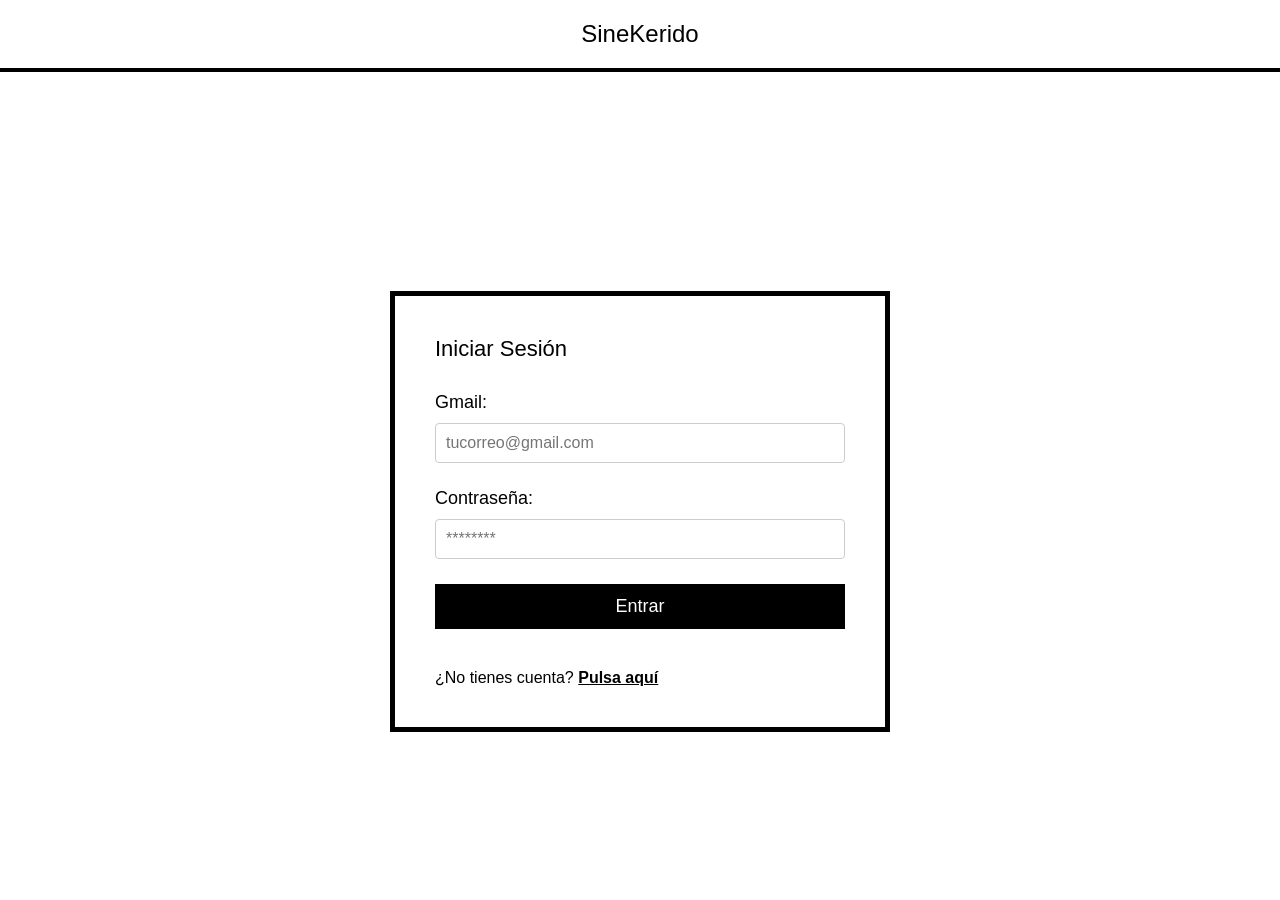
==== src/login.html @ 13dd3729 "login html y css" ====
<!DOCTYPE html>
<html lang="es">
<head>
    <meta charset="UTF-8">
    <meta name="viewport" content="width=device-width, initial-scale=1.0">
    <title>SineKerido - Iniciar Sesión</title>
    <link rel="stylesheet" href="styles.css">
</head>
<body class="login-body">

    <header class="main-header">
        <h1>SineKerido</h1>
    </header>

    <main class="login-container">
        
        <div class="login-box">
            <h2>Iniciar Sesión</h2>

            <form id="login-form" action="#" method="POST">
                
                <div class="form-group">
                    <label for="email">Gmail:</label>
                    <input type="email" id="email" name="email" required placeholder="tucorreo@gmail.com">
                </div>

                <div class="form-group">
                    <label for="password">Contraseña:</label>
                    <input type="password" id="password" name="password" required placeholder="********">
                </div>

                <button type="submit" class="btn-submit">Entrar</button>
            </form>

            <div class="login-footer">
                <p>¿No tienes cuenta? <a href="#">Pulsa aquí</a></p>
            </div>

        </div>
    </main>

</body>
</html>
---- src/styles.css ----
/*
ARCHIVO DE CSS. CREAR TODO EL CSS EN ESTE ARCHIVO.
*/

/* estilo login */
* {
    margin: 0;
    padding: 0;
    box-sizing: border-box;
    font-family: Arial, sans-serif; 
}

body.login-body {
    background-color: #ffffff;
    color: #000000;
    display: flex;
    flex-direction: column;
    min-height: 100vh;
}

.main-header {
    text-align: center;
    padding: 20px 0;
    border-bottom: 4px solid #000; 
    margin-bottom: 50px;
}

.main-header h1 {
    font-size: 24px;
    font-weight: normal;
}

.login-container {
    display: flex;
    justify-content: center;
    align-items: center;
    flex: 1; 
}

.login-box {
    border: 5px solid #000; 
    padding: 40px;
    width: 100%;
    max-width: 500px; 
    background-color: #fff;
}

.login-box h2 {
    font-size: 22px;
    margin-bottom: 30px;
    font-weight: normal;
}

.form-group {
    margin-bottom: 25px;
}

.form-group label {
    display: block;
    font-size: 18px;
    margin-bottom: 10px;
}

.form-group input {
    width: 100%;
    padding: 10px;
    font-size: 16px;
    border: 1px solid #ccc; 
    border-radius: 4px;
    outline: none;
}

.form-group input:focus {
    border-color: #000; 
}

.btn-submit {
    width: 100%;
    padding: 12px;
    background-color: #000;
    color: #fff;
    border: none;
    font-size: 18px;
    cursor: pointer;
    margin-bottom: 20px;
    transition: background-color 0.3s;
}

.btn-submit:hover {
    background-color: #333;
}

.login-footer {
    margin-top: 20px;
    font-size: 16px;
}

.login-footer a {
    color: #000;
    text-decoration: underline;
    font-weight: bold;
}

.login-footer a:hover {
    color: #555;
}
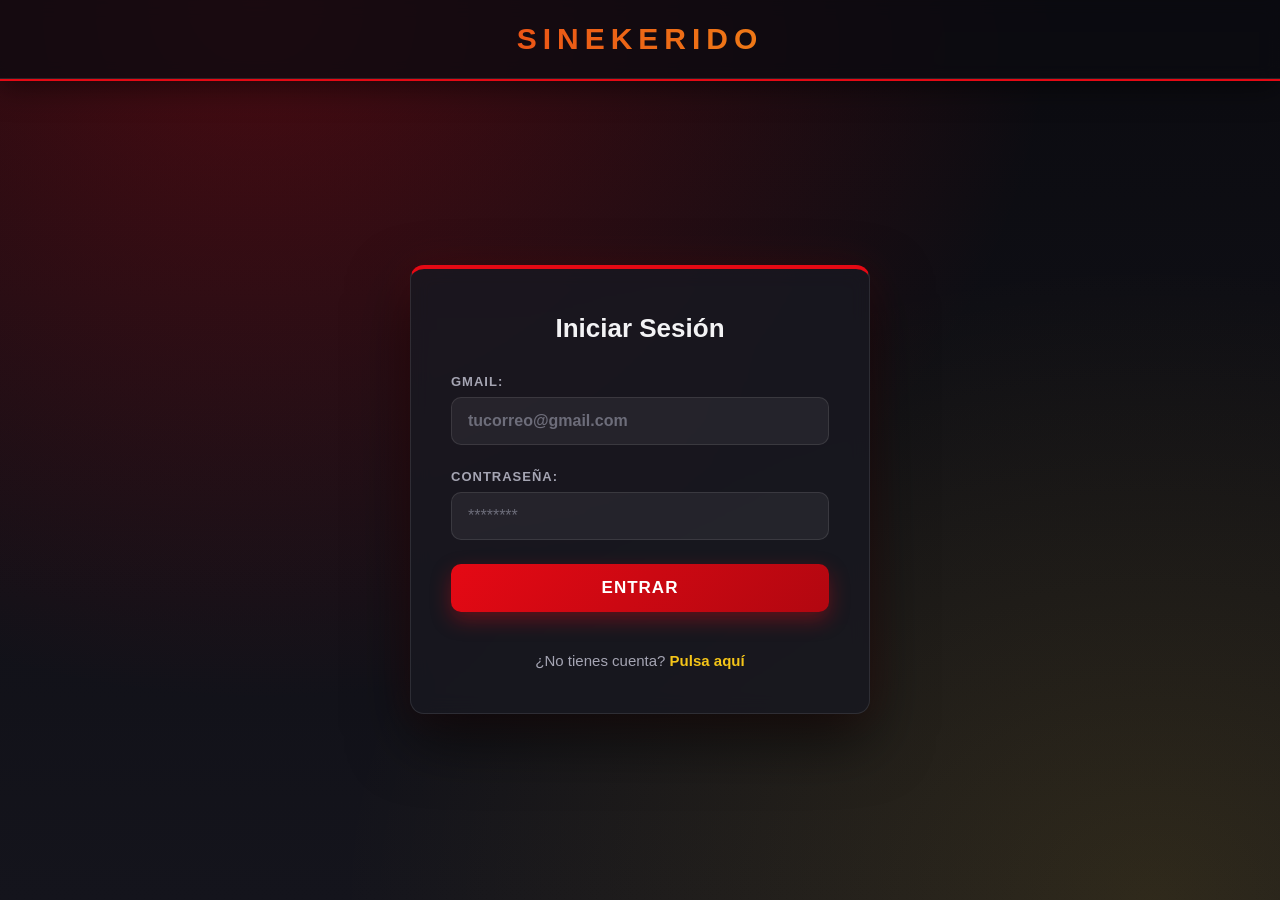
==== commit fcfc342d: "cambios en login y añadido pago, menu principal y perfil de usuario" ====
--- a/src/login.html
+++ b/src/login.html
@@ -5,6 +5,7 @@
     <meta name="viewport" content="width=device-width, initial-scale=1.0">
     <title>SineKerido - Iniciar Sesión</title>
     <link rel="stylesheet" href="styles.css">
+    <script src="login.js" defer></script>
 </head>
 <body class="login-body">
 
@@ -13,27 +14,41 @@
     </header>
 
     <main class="login-container">
-        
+
         <div class="login-box">
-            <h2>Iniciar Sesión</h2>
+            <h2 id="titulo-formulario">Iniciar Sesión</h2>
 
-            <form id="login-form" action="#" method="POST">
-                
+            <form id="login-form" action="#" method="POST" novalidate>
+
+                <!-- Solo visible al crear cuenta -->
+                <div class="form-group" id="grupo-nombre" hidden>
+                    <label for="nombre">Nombre:</label>
+                    <input type="text" id="nombre" name="nombre" autocomplete="name" placeholder="Tu nombre">
+                </div>
+
                 <div class="form-group">
                     <label for="email">Gmail:</label>
-                    <input type="email" id="email" name="email" required placeholder="tucorreo@gmail.com">
+                    <input type="email" id="email" name="email" required autocomplete="email" placeholder="tucorreo@gmail.com">
                 </div>
 
                 <div class="form-group">
                     <label for="password">Contraseña:</label>
-                    <input type="password" id="password" name="password" required placeholder="********">
+                    <input type="password" id="password" name="password" required autocomplete="current-password" placeholder="********">
                 </div>
 
-                <button type="submit" class="btn-submit">Entrar</button>
+                <!-- Solo visible al crear cuenta -->
+                <div class="form-group" id="grupo-password2" hidden>
+                    <label for="password2">Repetir contraseña:</label>
+                    <input type="password" id="password2" name="password2" autocomplete="new-password" placeholder="********">
+                </div>
+
+                <p id="mensaje" class="mensaje" role="alert" aria-live="polite"></p>
+
+                <button type="submit" class="btn-submit" id="btn-enviar">Entrar</button>
             </form>
 
             <div class="login-footer">
-                <p>¿No tienes cuenta? <a href="#">Pulsa aquí</a></p>
+                <p><span id="texto-cambio">¿No tienes cuenta?</span> <a href="#" id="enlace-cambio">Pulsa aquí</a></p>
             </div>
 
         </div>
--- a/src/styles.css
+++ b/src/styles.css
@@ -1,106 +1,1099 @@
 /*
 ARCHIVO DE CSS. CREAR TODO EL CSS EN ESTE ARCHIVO.
+Tema: cine online (oscuro, rojo carmesí y dorado)
+Páginas: login.html, perfilusuario.html, asientos.html
 */
 
-/* estilo login */
+/* ---------- Variables ---------- */
+:root {
+    --fondo: #0b0b10;
+    --fondo-tarjeta: rgba(24, 24, 32, 0.85);
+    --borde: rgba(255, 255, 255, 0.1);
+    --texto: #f3f3f5;
+    --texto-suave: #a5a5b3;
+    --rojo: #e50914;
+    --rojo-oscuro: #b20710;
+    --dorado: #f5c518;
+    --verde: #3ddc84;
+    --radio: 14px;
+}
+
+/* ---------- Base (todas las páginas) ---------- */
 * {
     margin: 0;
     padding: 0;
     box-sizing: border-box;
-    font-family: Arial, sans-serif; 
-}
-
+    font-family: "Segoe UI", "Helvetica Neue", Arial, sans-serif;
+}
+
+body,
 body.login-body {
-    background-color: #ffffff;
-    color: #000000;
+    background-color: var(--fondo);
+    background-image:
+        radial-gradient(ellipse at 20% 0%, rgba(229, 9, 20, 0.28), transparent 55%),
+        radial-gradient(ellipse at 90% 100%, rgba(245, 197, 24, 0.12), transparent 50%),
+        linear-gradient(180deg, #0b0b10 0%, #14141c 100%);
+    background-attachment: fixed;
+    color: var(--texto);
     display: flex;
     flex-direction: column;
     min-height: 100vh;
 }
 
+/* ---------- Cabecera ---------- */
 .main-header {
     text-align: center;
-    padding: 20px 0;
-    border-bottom: 4px solid #000; 
+    padding: 22px 0;
+    background: rgba(11, 11, 16, 0.75);
+    backdrop-filter: blur(8px);
+    border-bottom: 1px solid var(--borde);
+    box-shadow: 0 2px 0 var(--rojo), 0 8px 30px rgba(0, 0, 0, 0.5);
     margin-bottom: 50px;
 }
 
 .main-header h1 {
-    font-size: 24px;
-    font-weight: normal;
-}
-
+    font-size: 30px;
+    font-weight: 800;
+    letter-spacing: 6px;
+    text-transform: uppercase;
+    background: linear-gradient(90deg, var(--rojo), var(--dorado));
+    -webkit-background-clip: text;
+    background-clip: text;
+    -webkit-text-fill-color: transparent;
+}
+
+/* ---------- Contenedor y tarjeta (login, perfil, asientos) ---------- */
 .login-container {
     display: flex;
     justify-content: center;
     align-items: center;
-    flex: 1; 
+    flex: 1;
+    padding: 0 16px 50px;
 }
 
 .login-box {
-    border: 5px solid #000; 
-    padding: 40px;
     width: 100%;
-    max-width: 500px; 
-    background-color: #fff;
+    max-width: 460px;
+    padding: 44px 40px;
+    background: var(--fondo-tarjeta);
+    backdrop-filter: blur(10px);
+    border: 1px solid var(--borde);
+    border-top: 4px solid var(--rojo);
+    border-radius: var(--radio);
+    box-shadow: 0 25px 60px rgba(0, 0, 0, 0.6), 0 0 40px rgba(229, 9, 20, 0.12);
+    animation: aparecer 0.6s ease both;
 }
 
 .login-box h2 {
-    font-size: 22px;
+    font-size: 26px;
+    font-weight: 700;
     margin-bottom: 30px;
-    font-weight: normal;
-}
-
+    text-align: center;
+}
+
+/* ---------- Formulario ---------- */
 .form-group {
-    margin-bottom: 25px;
+    margin-bottom: 24px;
 }
 
 .form-group label {
     display: block;
-    font-size: 18px;
-    margin-bottom: 10px;
+    font-size: 13px;
+    font-weight: 600;
+    letter-spacing: 1px;
+    text-transform: uppercase;
+    color: var(--texto-suave);
+    margin-bottom: 8px;
 }
 
 .form-group input {
     width: 100%;
-    padding: 10px;
+    padding: 14px 16px;
     font-size: 16px;
-    border: 1px solid #ccc; 
-    border-radius: 4px;
+    color: var(--texto);
+    background: rgba(255, 255, 255, 0.06);
+    border: 1px solid var(--borde);
+    border-radius: 10px;
     outline: none;
+    transition: border-color 0.25s, box-shadow 0.25s, background 0.25s;
+}
+
+.form-group input::placeholder {
+    color: #6d6d7a;
 }
 
 .form-group input:focus {
-    border-color: #000; 
-}
-
+    border-color: var(--rojo);
+    background: rgba(255, 255, 255, 0.09);
+    box-shadow: 0 0 0 4px rgba(229, 9, 20, 0.2);
+}
+
+/* ---------- Botón principal ---------- */
 .btn-submit {
     width: 100%;
-    padding: 12px;
-    background-color: #000;
+    padding: 14px;
+    background: linear-gradient(135deg, var(--rojo), var(--rojo-oscuro));
     color: #fff;
     border: none;
-    font-size: 18px;
+    border-radius: 10px;
+    font-size: 17px;
+    font-weight: 700;
+    letter-spacing: 1px;
+    text-transform: uppercase;
     cursor: pointer;
     margin-bottom: 20px;
-    transition: background-color 0.3s;
+    box-shadow: 0 8px 20px rgba(229, 9, 20, 0.35);
+    transition: transform 0.2s, box-shadow 0.2s, filter 0.2s;
 }
 
 .btn-submit:hover {
-    background-color: #333;
-}
-
+    transform: translateY(-2px);
+    filter: brightness(1.12);
+    box-shadow: 0 12px 28px rgba(229, 9, 20, 0.5);
+}
+
+.btn-submit:active {
+    transform: translateY(0);
+}
+
+/* ---------- Pie ---------- */
 .login-footer {
     margin-top: 20px;
+    font-size: 15px;
+    text-align: center;
+    color: var(--texto-suave);
+}
+
+.login-footer a {
+    color: var(--dorado);
+    text-decoration: none;
+    font-weight: 700;
+    border-bottom: 1px solid transparent;
+    transition: color 0.2s, border-color 0.2s;
+}
+
+.login-footer a:hover {
+    color: #fff;
+    border-color: var(--dorado);
+}
+
+/* =====================================================
+   PERFIL DE USUARIO
+   ===================================================== */
+.perfil-box {
+    max-width: 860px;
+}
+
+.perfil-box h2 {
+    text-align: left;
+    margin-bottom: 28px;
+}
+
+.perfil-layout {
+    display: flex;
+    align-items: center;
+    gap: 48px;
+}
+
+/* Foto opcional (círculo clicable) */
+.foto {
+    flex: 0 0 200px;
+    width: 200px;
+    height: 200px;
+    display: flex;
+    align-items: center;
+    justify-content: center;
+    text-align: center;
+    padding: 12px;
+    border: 3px solid var(--rojo);
+    border-radius: 50%;
+    background-color: rgba(255, 255, 255, 0.06);
+    background-size: cover;
+    background-position: center;
+    background-repeat: no-repeat;
+    color: var(--texto-suave);
+    font-size: 15px;
+    cursor: pointer;
+    overflow: hidden;
+    box-shadow: 0 0 30px rgba(229, 9, 20, 0.25);
+    transition: transform 0.25s, border-color 0.25s, box-shadow 0.25s;
+}
+
+.foto:hover,
+.foto:focus-visible {
+    outline: none;
+    transform: scale(1.04);
+    border-color: var(--dorado);
+    box-shadow: 0 0 36px rgba(245, 197, 24, 0.35);
+}
+
+.foto.con-imagen span {
+    display: none;
+}
+
+.datos {
+    flex: 1;
+    min-width: 0;
+}
+
+.datos > * {
+    margin-bottom: 24px;
+}
+
+.datos > *:last-child {
+    margin-bottom: 0;
+}
+
+.bloque {
+    font-size: 17px;
+    line-height: 1.6;
+}
+
+.bloque .saludo {
+    display: block;
+    font-size: 24px;
+    font-weight: 700;
+}
+
+.bloque .etiqueta {
+    display: block;
+    font-size: 13px;
+    font-weight: 600;
+    letter-spacing: 1px;
+    text-transform: uppercase;
+    color: var(--texto-suave);
+    margin-bottom: 4px;
+}
+
+.puntos {
+    display: inline-block;
+    padding: 2px 14px;
+    margin-left: 6px;
+    border-radius: 999px;
+    background: rgba(245, 197, 24, 0.15);
+    border: 1px solid var(--dorado);
+    color: var(--dorado);
+    font-weight: 800;
+}
+
+.bloque .politica {
+    display: block;
+    margin-top: 6px;
+    font-size: 14px;
+    color: var(--texto-suave);
+}
+
+#email {
+    color: var(--dorado);
+    font-weight: 600;
+}
+
+/* Botones secundarios de la cuenta */
+.acciones-perfil {
+    display: flex;
+    flex-wrap: wrap;
+    gap: 14px;
+}
+
+.enlace {
+    padding: 11px 20px;
+    font-size: 15px;
+    font-weight: 600;
+    color: var(--texto);
+    background: rgba(255, 255, 255, 0.06);
+    border: 1px solid var(--borde);
+    border-radius: 10px;
+    cursor: pointer;
+    transition: background 0.2s, border-color 0.2s, color 0.2s, transform 0.2s;
+}
+
+.enlace:hover,
+.enlace:focus-visible {
+    outline: none;
+    transform: translateY(-2px);
+    background: rgba(255, 255, 255, 0.12);
+    border-color: var(--dorado);
+    color: var(--dorado);
+}
+
+.enlace.peligro {
+    color: #ff6b73;
+    border-color: rgba(229, 9, 20, 0.5);
+}
+
+.enlace.peligro:hover,
+.enlace.peligro:focus-visible {
+    background: var(--rojo);
+    border-color: var(--rojo);
+    color: #fff;
+}
+
+/* Aviso temporal (el JS le pone color verde oscuro o rojo, por eso lleva fondo claro) */
+#aviso {
+    min-height: 0;
+    font-size: 14px;
+    font-weight: 600;
+}
+
+#aviso:not(:empty) {
+    padding: 10px 14px;
+    border-radius: 8px;
+    background: #eaf7ee;
+    animation: aparecer 0.3s ease both;
+}
+
+/* Ventana de confirmación */
+dialog {
+    margin: auto;
+    width: calc(100% - 32px);
+    max-width: 440px;
+    padding: 28px 30px;
+    background: #17171f;
+    color: var(--texto);
+    border: 1px solid var(--borde);
+    border-top: 4px solid var(--rojo);
+    border-radius: var(--radio);
+    box-shadow: 0 25px 60px rgba(0, 0, 0, 0.7);
+    font-size: 17px;
+    line-height: 1.5;
+}
+
+dialog::backdrop {
+    background: rgba(0, 0, 0, 0.65);
+    backdrop-filter: blur(3px);
+}
+
+dialog .acciones {
+    display: flex;
+    justify-content: flex-end;
+    gap: 12px;
+    margin-top: 24px;
+}
+
+dialog button {
+    padding: 10px 20px;
+    font-size: 15px;
+    font-weight: 600;
+    color: var(--texto);
+    background: rgba(255, 255, 255, 0.08);
+    border: 1px solid var(--borde);
+    border-radius: 10px;
+    cursor: pointer;
+    transition: filter 0.2s, transform 0.2s;
+}
+
+dialog button:hover {
+    filter: brightness(1.25);
+    transform: translateY(-1px);
+}
+
+dialog button.rojo {
+    background: linear-gradient(135deg, var(--rojo), var(--rojo-oscuro));
+    border-color: var(--rojo);
+    color: #fff;
+}
+
+/* =====================================================
+   SELECCIÓN DE ASIENTOS
+   ===================================================== */
+.asientos-box {
+    max-width: 580px;
+    text-align: center;
+}
+
+.asientos-box h2 {
+    margin-bottom: 24px;
+}
+
+/* Pantalla del cine */
+.pantalla {
+    width: 80%;
+    height: 10px;
+    margin: 0 auto 8px;
+    border-radius: 50% / 100% 100% 0 0;
+    background: linear-gradient(180deg, #fff, rgba(255, 255, 255, 0.15));
+    box-shadow: 0 10px 40px rgba(245, 197, 24, 0.45);
+}
+
+.pantalla-texto {
+    display: block;
+    margin-bottom: 20px;
+    font-size: 12px;
+    letter-spacing: 6px;
+    text-transform: uppercase;
+    color: var(--texto-suave);
+}
+
+/* El canvas NO se escala con CSS (rompería los clics en los asientos).
+   Si la pantalla es estrecha, el contenedor hace scroll horizontal. */
+.canvas-wrap {
+    overflow-x: auto;
+    padding-bottom: 6px;
+}
+
+#select-seats {
+    display: block;
+    margin: 0 auto;
+    cursor: pointer;
+    background: rgba(255, 255, 255, 0.04);
+    border-radius: 12px;
+    box-shadow: inset 0 0 0 1px var(--borde);
+}
+
+/* Leyenda */
+.leyenda {
+    display: flex;
+    justify-content: center;
+    flex-wrap: wrap;
+    gap: 22px;
+    margin: 22px 0 6px;
+    font-size: 14px;
+    color: var(--texto-suave);
+}
+
+.leyenda span {
+    display: inline-flex;
+    align-items: center;
+    gap: 8px;
+}
+
+.leyenda i {
+    display: inline-block;
+    width: 14px;
+    height: 14px;
+    border-radius: 50%;
+}
+
+.leyenda .libre       { background: #3ddc84; }
+.leyenda .seleccionada { background: #f5c518; }
+.leyenda .ocupada     { background: #e50914; }
+
+/* Resumen de asientos elegidos */
+#selected-seats {
+    min-height: 28px;
+    margin: 18px 0 22px;
+    font-size: 17px;
+    font-weight: 600;
+    color: var(--dorado);
+}
+
+#payment-button {
+    margin-bottom: 0;
+}
+
+/* =====================================================
+   PERFIL DE USUARIO - REGLAS EXTRA
+   ===================================================== */
+
+/* Título con barra de acento */
+.perfil-box h2 {
+    position: relative;
+    padding-bottom: 14px;
+}
+
+.perfil-box h2::after {
+    content: "";
+    position: absolute;
+    left: 0;
+    bottom: 0;
+    width: 64px;
+    height: 3px;
+    border-radius: 3px;
+    background: linear-gradient(90deg, var(--rojo), var(--dorado));
+}
+
+/* Avatar: anillo exterior y texto "Cambiar foto" al pasar el ratón */
+.foto {
+    position: relative;
+    box-shadow:
+        0 0 0 6px rgba(229, 9, 20, 0.12),
+        0 0 30px rgba(229, 9, 20, 0.25);
+}
+
+.foto:hover,
+.foto:focus-visible {
+    box-shadow:
+        0 0 0 6px rgba(245, 197, 24, 0.15),
+        0 0 36px rgba(245, 197, 24, 0.35);
+}
+
+.foto.con-imagen::after {
+    content: "Cambiar foto";
+    position: absolute;
+    inset: 0;
+    display: flex;
+    align-items: flex-end;
+    justify-content: center;
+    padding-bottom: 26px;
+    font-size: 14px;
+    font-weight: 700;
+    letter-spacing: 1px;
+    text-transform: uppercase;
+    color: #fff;
+    background: linear-gradient(180deg, transparent 45%, rgba(0, 0, 0, 0.75));
+    opacity: 0;
+    transition: opacity 0.25s;
+}
+
+.foto.con-imagen:hover::after,
+.foto.con-imagen:focus-visible::after {
+    opacity: 1;
+}
+
+/* Bloques de información separados por líneas finas */
+.bloque + .bloque {
+    padding-top: 22px;
+    border-top: 1px solid var(--borde);
+}
+
+.bloque .saludo {
+    background: linear-gradient(90deg, #fff, var(--dorado));
+    -webkit-background-clip: text;
+    background-clip: text;
+    -webkit-text-fill-color: transparent;
+}
+
+/* Puntos: insignia con estrella y "pts" */
+.puntos {
+    font-size: 20px;
+    box-shadow: 0 0 18px rgba(245, 197, 24, 0.2);
+}
+
+.puntos::before {
+    content: "\2605 ";
+    font-size: 0.85em;
+}
+
+.puntos::after {
+    content: " pts";
+    font-size: 0.7em;
+    font-weight: 600;
+    opacity: 0.85;
+}
+
+/* Política de puntos como nota destacada */
+.bloque .politica {
+    margin-top: 12px;
+    padding: 10px 14px;
+    border-left: 3px solid var(--dorado);
+    border-radius: 0 8px 8px 0;
+    background: rgba(255, 255, 255, 0.04);
+    line-height: 1.5;
+}
+
+/* Correo: que no desborde la tarjeta si es muy largo */
+#email {
+    display: inline-block;
+    max-width: 100%;
+    overflow-wrap: anywhere;
+}
+
+/* Botones: foco visible y "Borrar cuenta" separado a la derecha */
+.enlace:focus-visible {
+    box-shadow: 0 0 0 4px rgba(245, 197, 24, 0.3);
+}
+
+.enlace.peligro:focus-visible {
+    box-shadow: 0 0 0 4px rgba(229, 9, 20, 0.35);
+}
+
+.enlace:active {
+    transform: translateY(0);
+}
+
+.enlace.peligro {
+    margin-left: auto;
+}
+
+/* Aparición escalonada de los bloques de datos */
+.datos > * {
+    animation: aparecer 0.5s ease both;
+}
+
+.datos > *:nth-child(1) { animation-delay: 0.10s; }
+.datos > *:nth-child(2) { animation-delay: 0.20s; }
+.datos > *:nth-child(3) { animation-delay: 0.30s; }
+.datos > *:nth-child(4) { animation-delay: 0.40s; }
+
+/* Ventana de confirmación: animación de entrada y foco */
+dialog[open] {
+    animation: aparecer 0.25s ease both;
+}
+
+dialog button:focus-visible {
+    outline: none;
+    box-shadow: 0 0 0 4px rgba(245, 197, 24, 0.3);
+}
+
+dialog button.rojo:hover {
+    box-shadow: 0 8px 20px rgba(229, 9, 20, 0.45);
+}
+
+/* Móvil: perfil centrado y botones a ancho completo */
+@media (max-width: 700px) {
+    .perfil-box h2::after {
+        left: 50%;
+        transform: translateX(-50%);
+    }
+    .bloque {
+        text-align: center;
+    }
+    .bloque .politica {
+        text-align: left;
+    }
+    .acciones-perfil {
+        justify-content: center;
+    }
+    .enlace.peligro {
+        margin-left: 0;
+    }
+}
+
+@media (max-width: 520px) {
+    .foto {
+        flex-basis: 160px;
+        width: 160px;
+        height: 160px;
+    }
+    .acciones-perfil {
+        flex-direction: column;
+    }
+    .enlace {
+        width: 100%;
+    }
+    dialog {
+        padding: 22px 20px;
+    }
+    dialog .acciones {
+        flex-direction: column-reverse;
+    }
+    dialog button {
+        width: 100%;
+    }
+}
+
+/* Respeta a quien prefiere menos animaciones */
+@media (prefers-reduced-motion: reduce) {
+    *, *::before, *::after {
+        animation: none !important;
+        transition: none !important;
+    }
+}
+
+/* =====================================================
+   MENÚ PRINCIPAL (index.html)
+   ===================================================== */
+.main-header {
+    position: relative;
+}
+
+/* Icono de usuario (esquina superior derecha) */
+.icono-usuario {
+    position: absolute;
+    top: 50%;
+    right: 28px;
+    transform: translateY(-50%);
+    width: 46px;
+    height: 46px;
+    display: grid;
+    place-items: center;
+    border: 2px solid var(--rojo);
+    border-radius: 50%;
+    color: var(--texto);
+    background-color: rgba(255, 255, 255, 0.06);
+    background-size: cover;
+    background-position: center;
+    box-shadow: 0 0 18px rgba(229, 9, 20, 0.3);
+    transition: border-color 0.2s, color 0.2s, box-shadow 0.2s, transform 0.2s;
+}
+
+.icono-usuario:hover,
+.icono-usuario:focus-visible {
+    outline: none;
+    border-color: var(--dorado);
+    color: var(--dorado);
+    box-shadow: 0 0 22px rgba(245, 197, 24, 0.45);
+    transform: translateY(-50%) scale(1.08);
+}
+
+.icono-usuario.con-foto svg {
+    display: none;
+}
+
+.menu-principal {
+    flex: 1;
+    width: 100%;
+    max-width: 1100px;
+    margin: 0 auto;
+    padding: 0 16px 50px;
+}
+
+.titulo-menu {
+    margin-bottom: 28px;
+    font-size: 30px;
+    font-weight: 700;
+    text-align: center;
+}
+
+.seccion {
+    margin-bottom: 30px;
+    padding: 26px;
+    background: var(--fondo-tarjeta);
+    backdrop-filter: blur(10px);
+    border: 1px solid var(--borde);
+    border-radius: var(--radio);
+    box-shadow: 0 20px 50px rgba(0, 0, 0, 0.5);
+    animation: aparecer 0.6s ease both;
+}
+
+.seccion h3 {
+    margin-bottom: 20px;
+    padding-left: 12px;
+    border-left: 4px solid var(--rojo);
+    font-size: 20px;
+    font-weight: 700;
+}
+
+.tarjetas {
+    display: grid;
+    grid-template-columns: repeat(auto-fill, minmax(160px, 1fr));
+    gap: 20px;
+}
+
+/* Tarjeta clicable: sirve para <a> (película) y <button> (menú) */
+.tarjeta {
+    display: block;
+    padding: 10px;
+    font: inherit;
+    text-align: left;
+    color: var(--texto);
+    text-decoration: none;
+    background: rgba(255, 255, 255, 0.04);
+    border: 1px solid var(--borde);
+    border-radius: 12px;
+    cursor: pointer;
+    transition: transform 0.25s, border-color 0.25s, box-shadow 0.25s, background 0.25s;
+}
+
+.tarjeta:hover,
+.tarjeta:focus-visible {
+    outline: none;
+    transform: translateY(-6px);
+    background: rgba(255, 255, 255, 0.08);
+    border-color: var(--rojo);
+    box-shadow: 0 14px 30px rgba(229, 9, 20, 0.3);
+}
+
+.tarjeta-img {
+    aspect-ratio: 2 / 3;
+    overflow: hidden;
+    border-radius: 8px;
+    background: rgba(255, 255, 255, 0.06);
+}
+
+.tarjetas.cuadradas .tarjeta-img {
+    aspect-ratio: 1 / 1;
+}
+
+.tarjeta-img img {
+    display: block;
+    width: 100%;
+    height: 100%;
+    object-fit: cover;
+    transition: transform 0.4s;
+}
+
+.tarjeta:hover .tarjeta-img img,
+.tarjeta:focus-visible .tarjeta-img img {
+    transform: scale(1.06);
+}
+
+.tarjeta-titulo {
+    display: block;
+    margin-top: 12px;
     font-size: 16px;
-}
-
-.login-footer a {
-    color: #000;
-    text-decoration: underline;
-    font-weight: bold;
-}
-
-.login-footer a:hover {
-    color: #555;
-}+    font-weight: 700;
+}
+
+.tarjeta-sub {
+    display: block;
+    margin-top: 2px;
+    font-size: 14px;
+    color: var(--texto-suave);
+}
+
+.tarjetas.cuadradas .tarjeta-sub {
+    color: var(--dorado);
+    font-weight: 700;
+}
+
+/* Detalle de menú (usa el estilo base de <dialog>) */
+dialog h3 {
+    margin-bottom: 10px;
+    font-size: 22px;
+}
+
+dialog .menu-precio {
+    margin-top: 12px;
+    font-size: 22px;
+    font-weight: 800;
+    color: var(--dorado);
+}
+
+/* Aviso flotante */
+.toast {
+    position: fixed;
+    left: 50%;
+    bottom: 28px;
+    transform: translate(-50%, 20px);
+    padding: 12px 22px;
+    font-size: 15px;
+    font-weight: 600;
+    color: var(--texto);
+    background: #17171f;
+    border: 1px solid var(--dorado);
+    border-radius: 999px;
+    box-shadow: 0 10px 30px rgba(0, 0, 0, 0.6);
+    opacity: 0;
+    pointer-events: none;
+    transition: opacity 0.3s, transform 0.3s;
+}
+
+.toast.visible {
+    opacity: 1;
+    transform: translate(-50%, 0);
+}
+
+@media (max-width: 520px) {
+    .icono-usuario {
+        right: 14px;
+        width: 40px;
+        height: 40px;
+    }
+    .titulo-menu { font-size: 24px; }
+    .seccion { padding: 18px; }
+    .tarjetas {
+        grid-template-columns: repeat(auto-fill, minmax(130px, 1fr));
+        gap: 14px;
+    }
+}
+
+/* =====================================================
+   PAGO (pago.html)
+   ===================================================== */
+.pago-box {
+    max-width: 560px;
+}
+
+.pago-cabecera {
+    display: flex;
+    justify-content: space-between;
+    align-items: baseline;
+    gap: 16px;
+    margin-bottom: 20px;
+    padding-bottom: 16px;
+    border-bottom: 1px solid var(--borde);
+}
+
+.pago-cabecera h2 {
+    margin: 0;
+    text-align: left;
+}
+
+.precio-total {
+    font-size: 30px;
+    font-weight: 800;
+    color: var(--dorado);
+    white-space: nowrap;
+}
+
+/* Resumen del pedido */
+.resumen-lineas {
+    margin-bottom: 26px;
+    list-style: none;
+}
+
+.resumen-lineas li {
+    display: flex;
+    justify-content: space-between;
+    gap: 16px;
+    padding: 8px 0;
+    font-size: 15px;
+    color: var(--texto-suave);
+    border-bottom: 1px dashed var(--borde);
+}
+
+.resumen-lineas li small {
+    display: block;
+    margin-top: 2px;
+    font-size: 12px;
+    color: #7d7d8c;
+}
+
+.resumen-lineas li span:last-child {
+    color: var(--texto);
+    font-weight: 600;
+    white-space: nowrap;
+}
+
+.resumen-lineas li.descuento span {
+    color: var(--verde);
+}
+
+/* Usar puntos */
+.fila-puntos {
+    display: flex;
+    justify-content: space-between;
+    align-items: center;
+    flex-wrap: wrap;
+    gap: 10px;
+    margin-bottom: 6px;
+    font-size: 16px;
+}
+
+.check {
+    display: inline-flex;
+    align-items: center;
+    gap: 10px;
+    cursor: pointer;
+    font-weight: 600;
+}
+
+.check input {
+    width: 20px;
+    height: 20px;
+    accent-color: var(--rojo);
+    cursor: pointer;
+}
+
+.check input:disabled,
+.check input:disabled + span {
+    opacity: 0.45;
+    cursor: not-allowed;
+}
+
+.puntos-disponibles {
+    color: var(--texto-suave);
+}
+
+.puntos-disponibles strong {
+    color: var(--dorado);
+}
+
+.nota-puntos {
+    min-height: 20px;
+    margin-bottom: 22px;
+    font-size: 13px;
+    color: var(--texto-suave);
+}
+
+/* Confirmación de pago */
+.confirmacion {
+    text-align: center;
+}
+
+.confirmacion[hidden],
+#seccion-pago[hidden] {
+    display: none;
+}
+
+.confirmacion-icono {
+    display: grid;
+    place-items: center;
+    width: 76px;
+    height: 76px;
+    margin: 0 auto 20px;
+    font-size: 38px;
+    font-weight: 800;
+    color: var(--verde);
+    border: 3px solid var(--verde);
+    border-radius: 50%;
+    background: rgba(61, 220, 132, 0.1);
+    box-shadow: 0 0 30px rgba(61, 220, 132, 0.3);
+}
+
+.confirmacion h2 {
+    margin-bottom: 14px;
+}
+
+.confirmacion-texto {
+    margin-bottom: 8px;
+    font-size: 17px;
+    line-height: 1.5;
+}
+
+.confirmacion-ref {
+    margin-bottom: 28px;
+    font-size: 14px;
+    color: var(--texto-suave);
+}
+
+.confirmacion-ref strong {
+    color: var(--dorado);
+    letter-spacing: 1px;
+}
+
+.btn-enlace {
+    display: block;
+    margin-bottom: 0;
+    text-align: center;
+    text-decoration: none;
+}
+
+@media (max-width: 520px) {
+    .pago-cabecera {
+        flex-direction: column;
+        align-items: flex-start;
+        gap: 6px;
+    }
+}
+
+/* ---------- Mensajes del formulario (login / registro) ---------- */
+.mensaje:not(:empty) {
+    margin-bottom: 20px;
+    padding: 10px 14px;
+    border-radius: 8px;
+    font-size: 14px;
+    font-weight: 600;
+    background: rgba(229, 9, 20, 0.15);
+    border: 1px solid rgba(229, 9, 20, 0.5);
+    color: #ff8a90;
+    animation: aparecer 0.3s ease both;
+}
+
+.mensaje.ok:not(:empty) {
+    background: rgba(61, 220, 132, 0.12);
+    border-color: rgba(61, 220, 132, 0.5);
+    color: var(--verde);
+}
+
+.btn-submit:disabled {
+    opacity: 0.6;
+    cursor: wait;
+    transform: none;
+}
+
+/* ---------- Animación ---------- */
+@keyframes aparecer {
+    from { opacity: 0; transform: translateY(20px); }
+    to   { opacity: 1; transform: translateY(0); }
+}
+
+/* ---------- Móvil ---------- */
+@media (max-width: 700px) {
+    .perfil-layout {
+        flex-direction: column;
+        gap: 28px;
+    }
+    .perfil-box h2 {
+        text-align: center;
+    }
+    .datos {
+        width: 100%;
+    }
+}
+
+@media (max-width: 520px) {
+    .main-header h1 { font-size: 22px; letter-spacing: 4px; }
+    .login-box { padding: 32px 22px; }
+}
